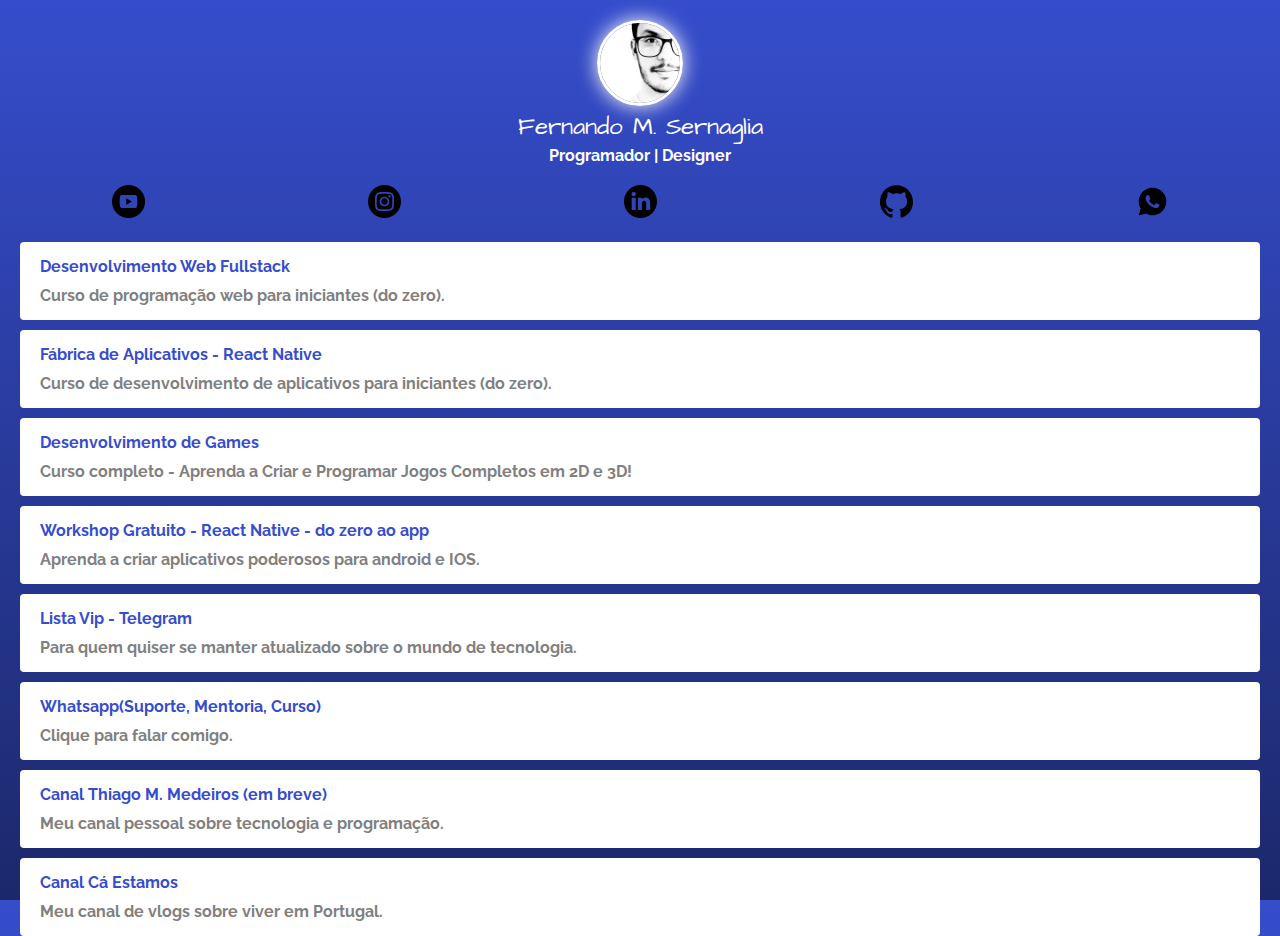
==== linktree-fernando/index.html @ d9868ee7 "Novo Linktree" ====
<!DOCTYPE html>
<html lang="pt">
<head>
    <meta charset="UTF-8">
    <meta http-equiv="X-UA-Compatible" content="IE=edge">
    <meta name="viewport" content="width=device-width, initial-scale=1.0">
    <title>Linktree</title>

    <link rel = "preconnect" href = "https://fonts.googleapis.com">
    <link rel = "preconnect" href = "https://fonts.gstatic.com" crossorigin>
    <link href="https://fonts.googleapis.com/css2?family=Architects+Daughter&family=Raleway&display=swap" rel="stylesheet">

    <link rel="stylesheet" href="css/style.css">

</head>
<body>
    
    <div class="profile">
        <img src="img/thiago.jpg" alt="Thiago" class="avatar">
        <h1>Fernando M. Sernaglia</h1>
        <h2>Programador | Designer</h2>
    </div>

    <ul class="social">
        <li>
            <a href="">
                <img src="img/youtube.png" alt="Youtube">
            </a>
        </li>
        <li>
            <a href="">
                <img src="img/insta.svg" alt="Instagram">
            </a>
        </li>
        <li>
            <a href="">
                <img src="img/linkedin.svg" alt="Linkdin">
            </a>
        </li>
        <li>
            <a href="">
                <img src="img/github.svg" alt="Github">
            </a>
        </li>
        <li>
            <a href="">
                <img src="img/whatsapp.png" alt="Whatsapp">
            </a>
        </li>
        
    </ul>

    <ul class="links-list">
        <li>
            <a href="">
                Desenvolvimento Web Fullstack
                <span>Curso de programação web para iniciantes (do zero).</span>
            </a>
        </li>
        <li>
            <a href="">
                Fábrica de Aplicativos - React Native
                <span>Curso de desenvolvimento de aplicativos para iniciantes (do zero).</span>
            </a>
        </li>
        <li>
            <a href="">
                Desenvolvimento de Games
                <span>Curso completo - Aprenda a Criar e Programar Jogos Completos em 2D e 3D!</span>
            </a>
        </li>
        <li>
            <a href="">
                Workshop Gratuito - React Native - do zero ao app
                <span>Aprenda a criar aplicativos poderosos para android e IOS.</span>
            </a>
        </li>
        <li>
            <a href="https://t.me/lista_vip_thiago">
                Lista Vip - Telegram
                <span>Para quem quiser se manter atualizado sobre o mundo de tecnologia.</span>
            </a>
        </li>
        <li>
            <a href="https://wa.me/5519998146960">
                Whatsapp(Suporte, Mentoria, Curso)
                <span>Clique para falar comigo.</span>
            </a>
        </li>
        <li>
            <a href="">
                Canal Thiago M. Medeiros (em breve)
                <span>Meu canal pessoal sobre tecnologia e programação.</span>
            </a>
        </li>
        <li>
            <a href="">
                Canal Cá Estamos
                <span>Meu canal de vlogs sobre viver em Portugal.</span>
            </a>
        </li>
    </ul>


</body>
</html>
---- linktree-fernando/css/style.css ----
*{
    margin: 0;
    padding: 0;
}

html, body{
    height: 100%;
}

body{
    font-family: 'Raleway', sans-serif;
    background: linear-gradient(180deg, rgba(54,77,204,1) 0%, rgba(28,40,107,1) 100%);
    color: white;
}

.avatar{
    width: 80px;
    border-radius: 50px;
    border: 3px solid white;
    box-shadow: 0 0 20px white;
}

h1{
    font-family: 'Architects Daughter', cursive;
    font-weight: 100;
    font-size: 24px;
    margin-bottom: 2px;
}

h2{
    font-size: 16px;
}

.profile{
    text-align: center;
    margin-top: 20px;
}

.social{
    display: flex;
    justify-content: space-around;
    list-style: none;
    margin: 20px 0;
}

.social img{
    width: 33px;
}

.links-list{
    list-style: none;
}

.links-list li{
    margin: 10px 20px;
}

.links-list li a{
    background: white;
    padding: 15px 20px;
    display: block;
    border-radius: 4px;  
    text-decoration: none;
    color: rgba(54,77,204,1);
    font-weight: bold;
}

.links-list li a span{
    color: gray;
    display: block;
    margin-top: 10px;
}
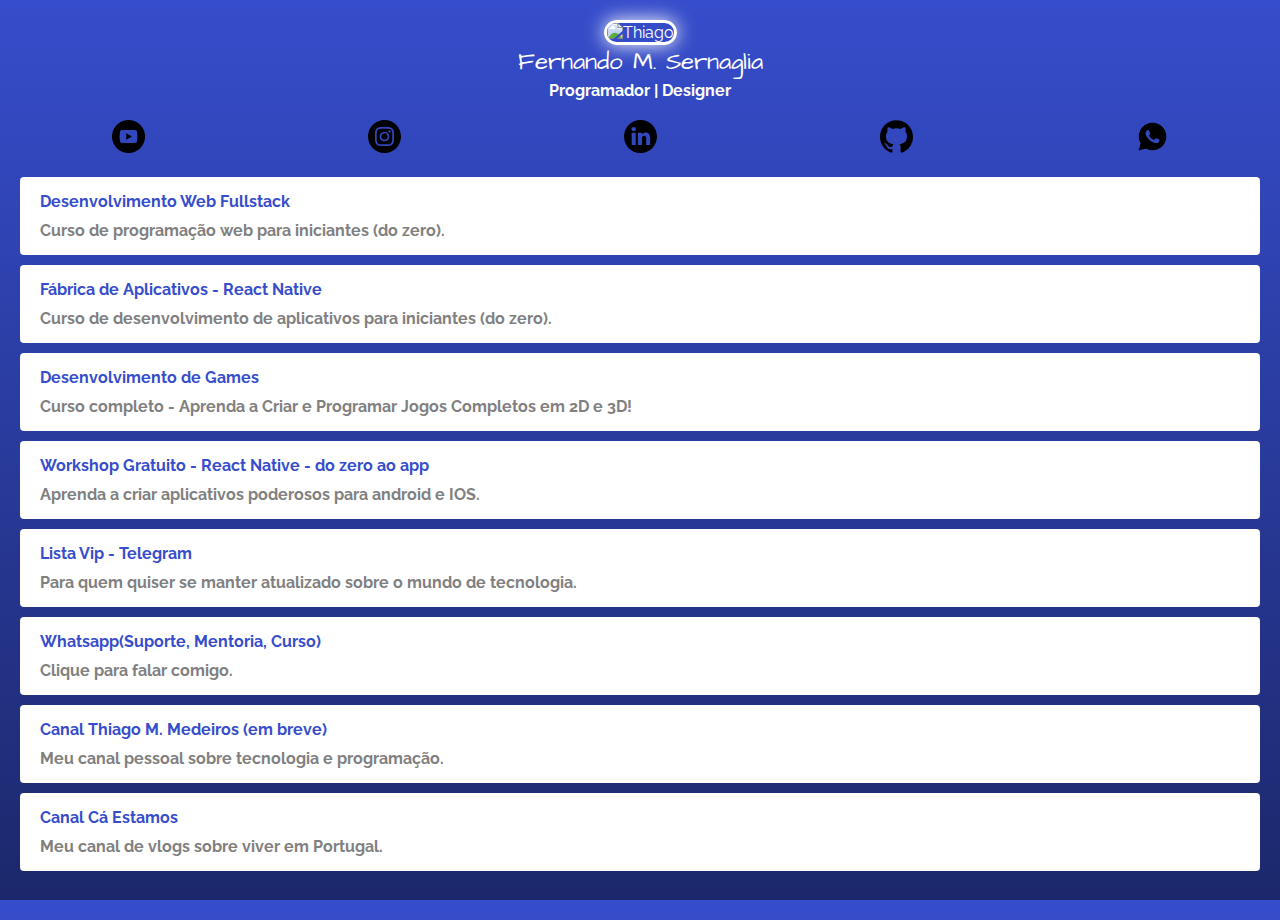
==== commit 226e01cd: "Alteração foto" ====
--- a/linktree-fernando/index.html
+++ b/linktree-fernando/index.html
@@ -16,7 +16,7 @@
 <body>
     
     <div class="profile">
-        <img src="img/thiago.jpg" alt="Thiago" class="avatar">
+        <img src="img/Fernando.png" alt="Thiago" class="avatar">
         <h1>Fernando M. Sernaglia</h1>
         <h2>Programador | Designer</h2>
     </div>
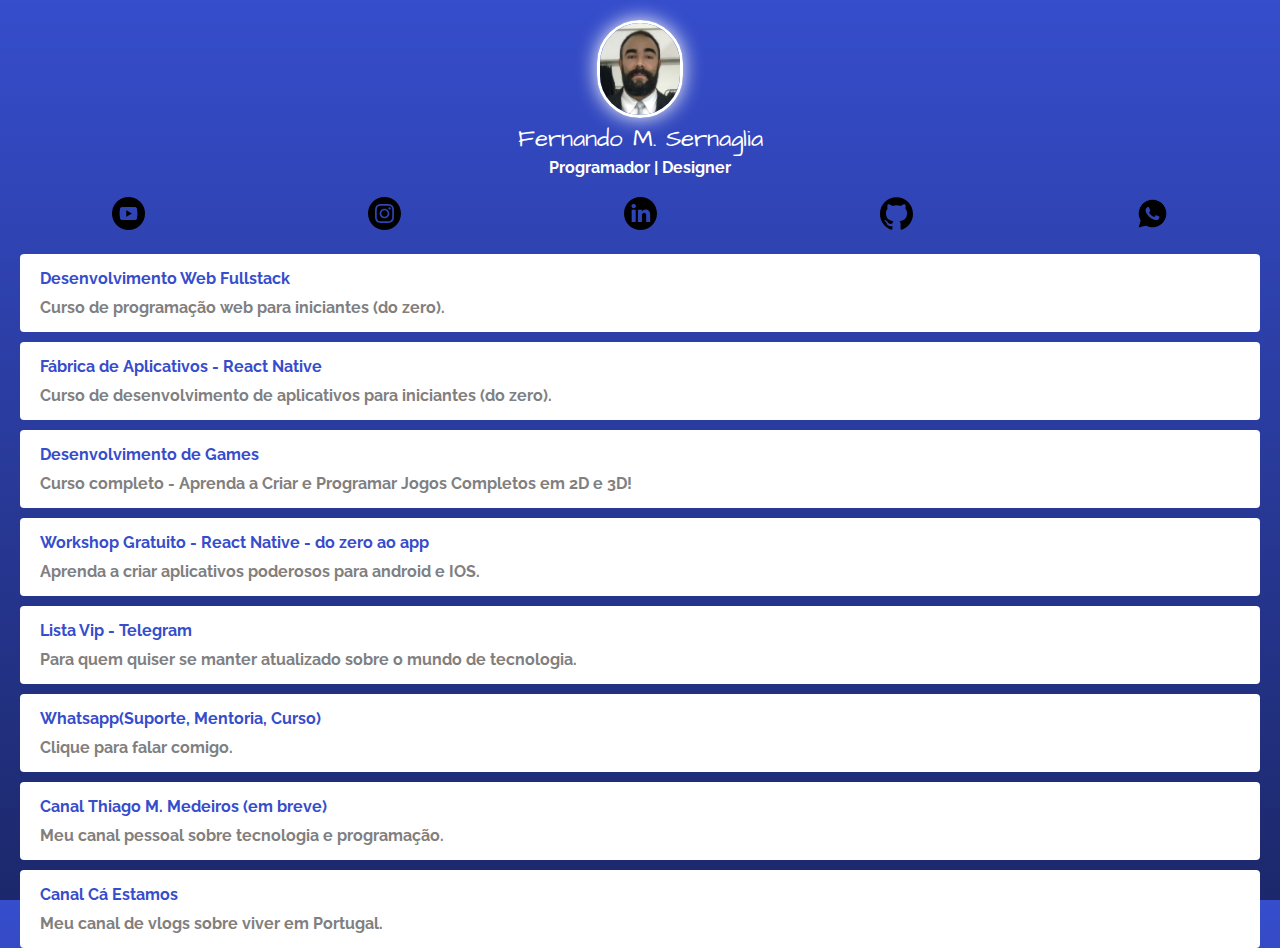
==== commit f413f07c: "Correção Pastas" ====
--- a/linktree-fernando/index.html
+++ b/linktree-fernando/index.html
@@ -16,7 +16,7 @@
 <body>
     
     <div class="profile">
-        <img src="img/Fernando.png" alt="Thiago" class="avatar">
+        <img src="img/Fernando.png" alt="Fernando" class="avatar">
         <h1>Fernando M. Sernaglia</h1>
         <h2>Programador | Designer</h2>
     </div>
